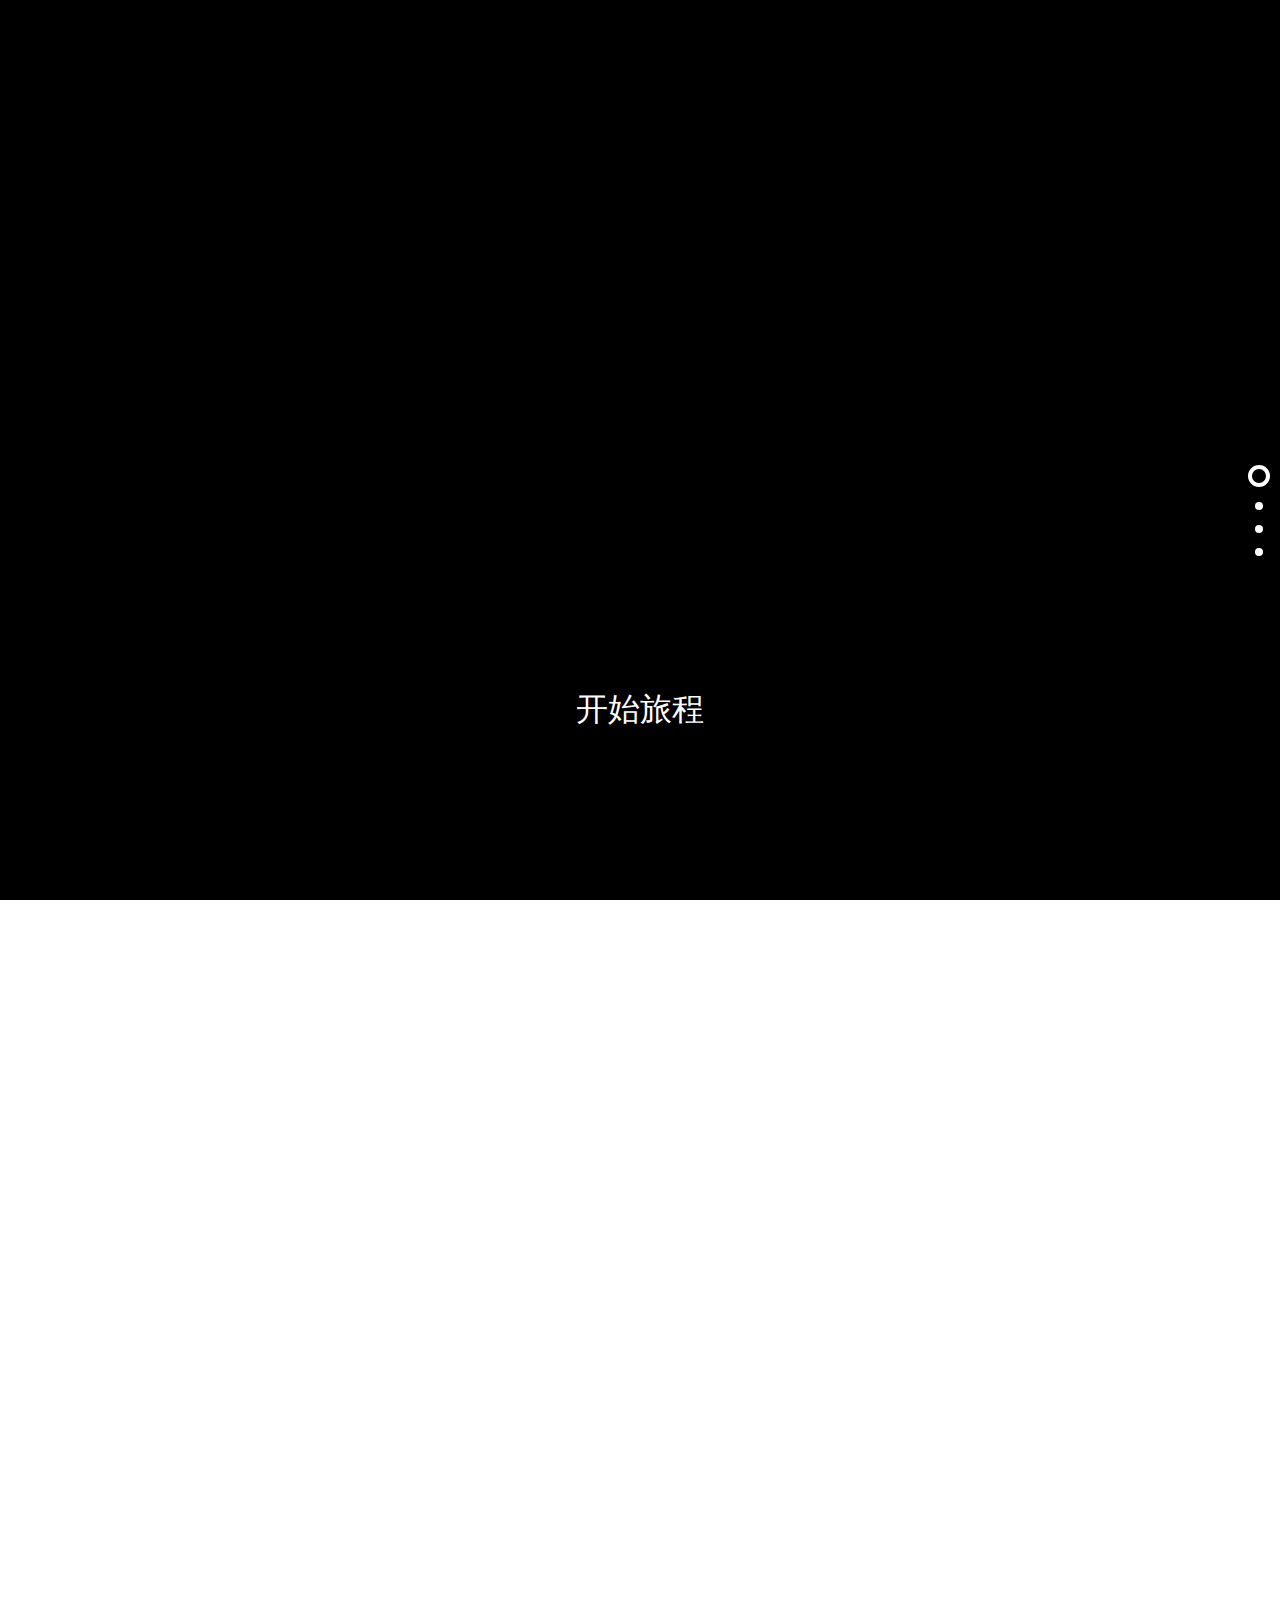
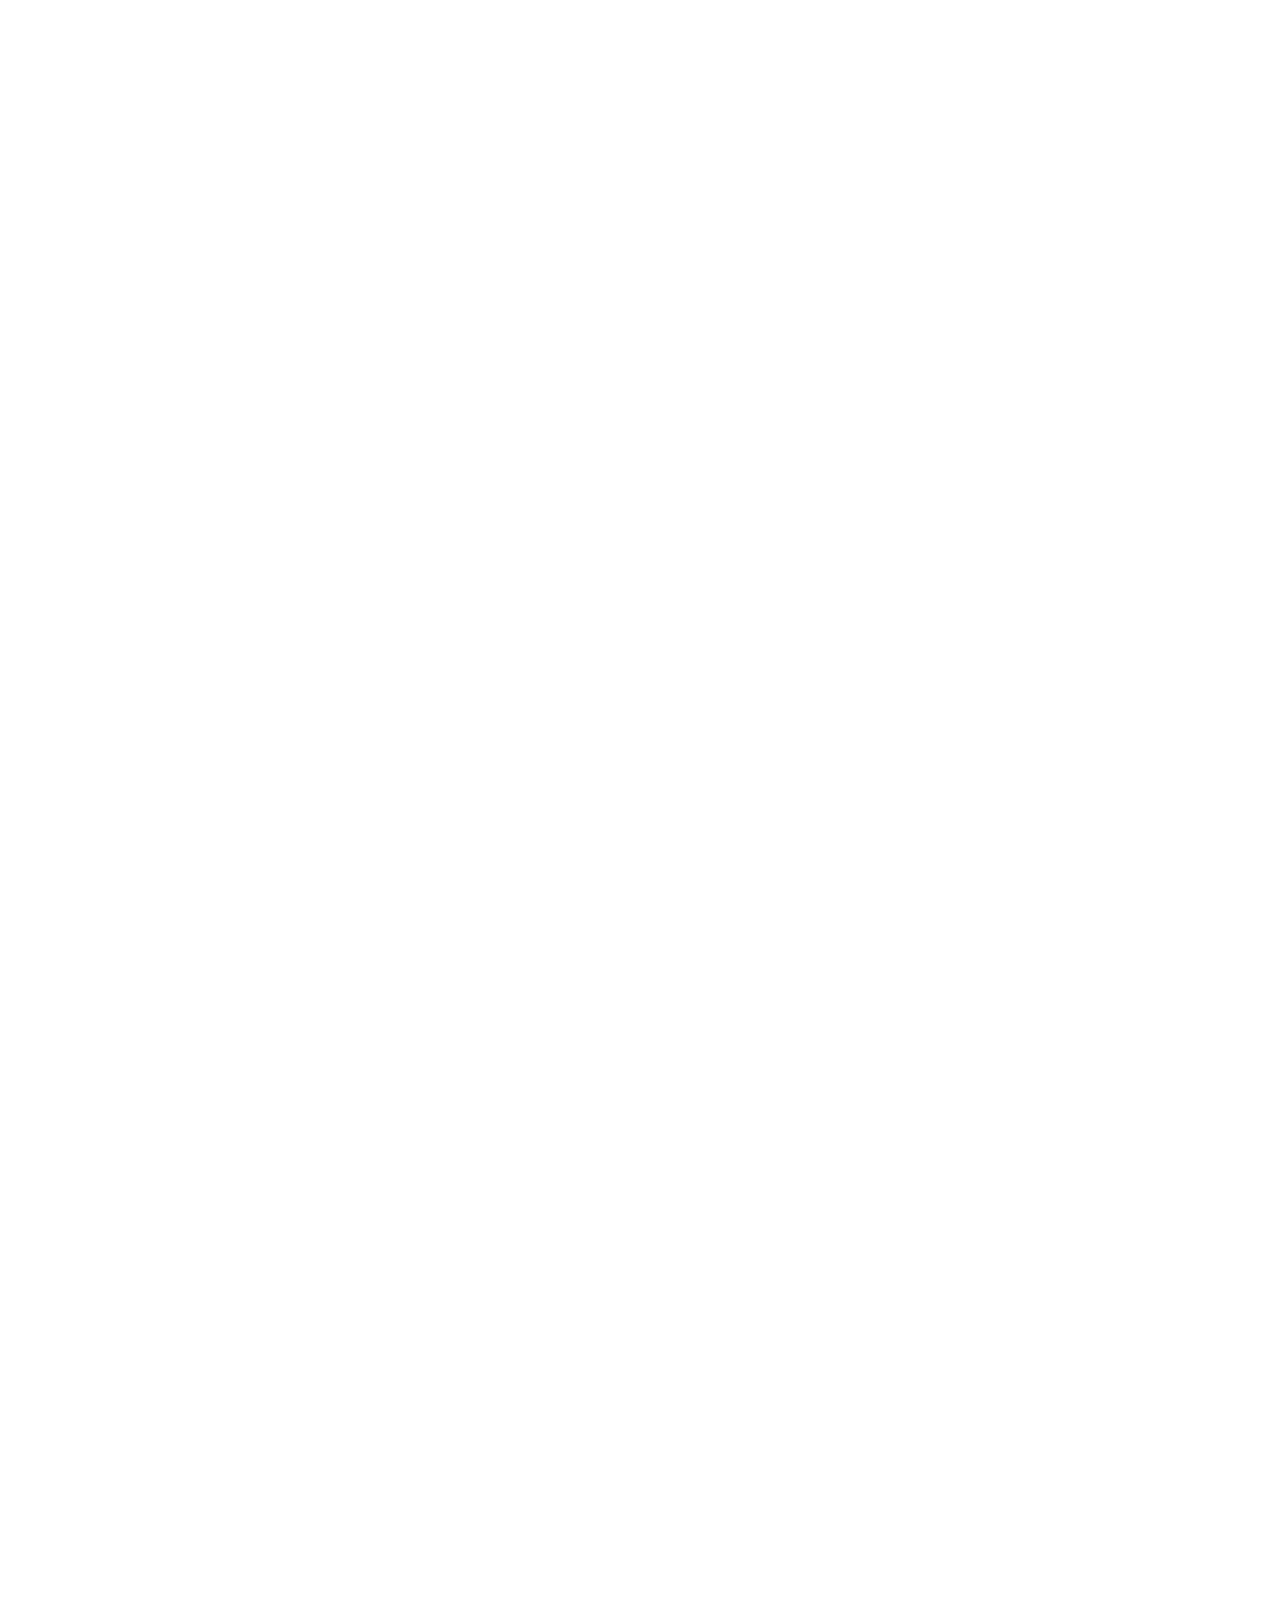
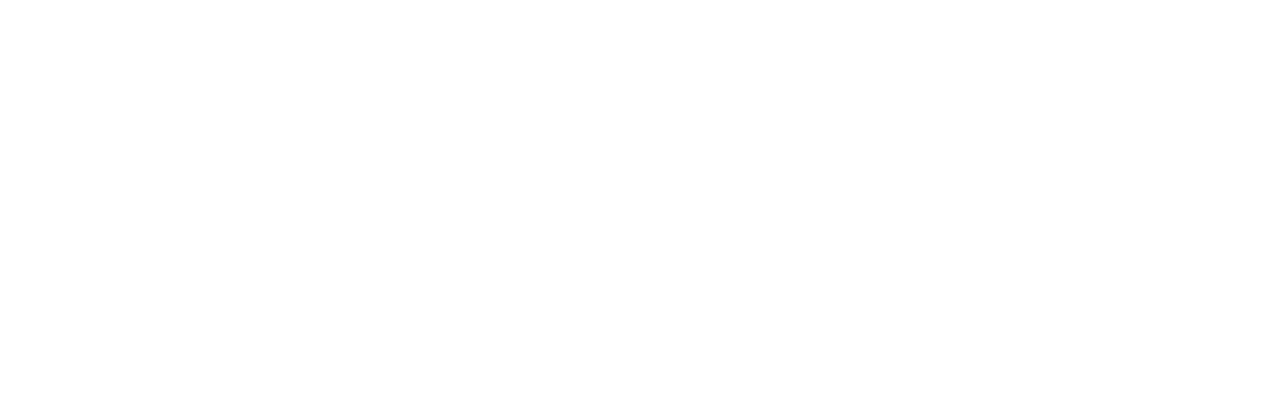
==== index.html @ ffd2bf30 "Add files via upload" ====
<!DOCTYPE html>
<html lang="en">
<head>
    <meta charset="UTF-8">
    <title>首页</title>
    <style media="screen">
        * {
            margin: 0;
            padding: 0;
        }
        /*必须，关系到单个page能否全屏显示*/
        html,
        body {
            height: 100%;
            overflow: hidden;
        }
        #container,
        .sections,
        .section {
         /*必须，兼容，在浏览器不支持transform属性时，通过改变top/left完成滑动动画*/
            position: relative;
         /*必须，关系到单个page能否全屏显示*/
            height: 100%;
        }



        .section {
            background-color: #000;
            background-size: cover;
            background-position: 50% 50%;
        }


        /*四个背景图*/
        #section0 {
            background-image: url(img/img1.png);
        }
        #section1 {
            background-image: url(img/img2.png);
        }
        #section2 {
            background-image: url(img/img3.png);
        }
        #section3 {
            background-image: url(img/img4.png);
        }


        /*右边四个点*/
        .pages {
            position:fixed;
            right: 10px;
            top: 50%;
            list-style: none;
        }
        .pages li {
            width: 8px;
            height: 8px;
            border-radius: 50%;
            background: #fff;
            margin: 15px 0 0 7px;
        }
        .pages li.active {
            margin-left: 0;
            width: 14px;
            height: 14px;
            border: 4px solid #FFFFFF;
            background: none;
        }


       /* 开始旅程页面*/
        #section0{
        	position: relative;
        }
        .start{
			color: white;
			height: 6%;
			width: 14%;
			border-radius: 50px;
			font-size: 200%;
			text-align: center;
			position: absolute;
			margin-left: 43%;
			top: 75%;
			padding-top: 1%;
		}

		/*.start:hover{
			background-color: rgba(210,208,202,0.5);
		}*/

		/*水润花开晚会页面*/
		#section1{
        	position: relative;
        }
        .wanhui>a{
			color: black;
			height: 8%;
			width: 16%;
			font-size: 200%;
			text-align: center;
			display: block;
			text-decoration: none;
			position: absolute;
			margin-left: 42%;
			top: 78%;
			padding-top: 1%;
		}

		/*三日谈页面*/
		#section2{
        	position: relative;
        }
        .sanri>a{
			color: black;
			height: 8%;
			width: 16%;
			font-size: 200%;
			text-align: center;
			display: block;
			text-decoration: none;
			position: absolute;
			margin-left: 42%;
			top: 80%;
		}

		/*知名校友页面*/
		#section3{
        	position: relative;
        }
        .xiaoyou>a{
			color: black;
			height: 8%;
			width: 16%;
			font-size: 200%;
			text-align: center;
			display: block;
			text-decoration: none;
			position: absolute;
			margin-left: 42%;
			top: 80%;
			padding-top: 1%;
		}


		/*西大时间轴*/
        .time{
             width:20px;
             line-height:35px;
             position: absolute;
             margin-left: 80%;
             top: 60%;
             font-size: 150%;
             display: block;
        }
        .time>a{
             text-decoration: none;
             color: #0099ff;
        }
    </style>
</head>
<body>
    <div id="container" data-XSwitch>
        <div class="sections">
            <div class="section" id="section0">
                 <div class="start">开始旅程</div>
            </div>
            <div class="section" id="section1">
                 <div class="wanhui"><a href="wanhui/wanhui.html
">"水润花开"<br>校庆晚会</a></div>
                 <div class="time"><a href="time.html
">——西大时间轴</a></div>
             </div>
            <div class="section" id="section2">
                 <div class="sanri"><a href="SANRI.html
">【校庆】<br>三日谈</a></div>
                 <div class="time"><a href="time.html
">——西大时间轴</a></div>
             </div>
            <div class="section" id="section3">
                 <div class="xiaoyou"><a href="xiaoyou/xiaoyou.html
">知名校友</a></div>
                 <div class="time"><a href="time.html
">——西大时间轴</a></div>
            </div>
        </div>
    </div>


    <script src="js/jquery-1.12.3.min.js" charset="utf-8"></script>
    <script src="js/XSwitch-min.js" charset="utf-8"></script>
</body>
</html>
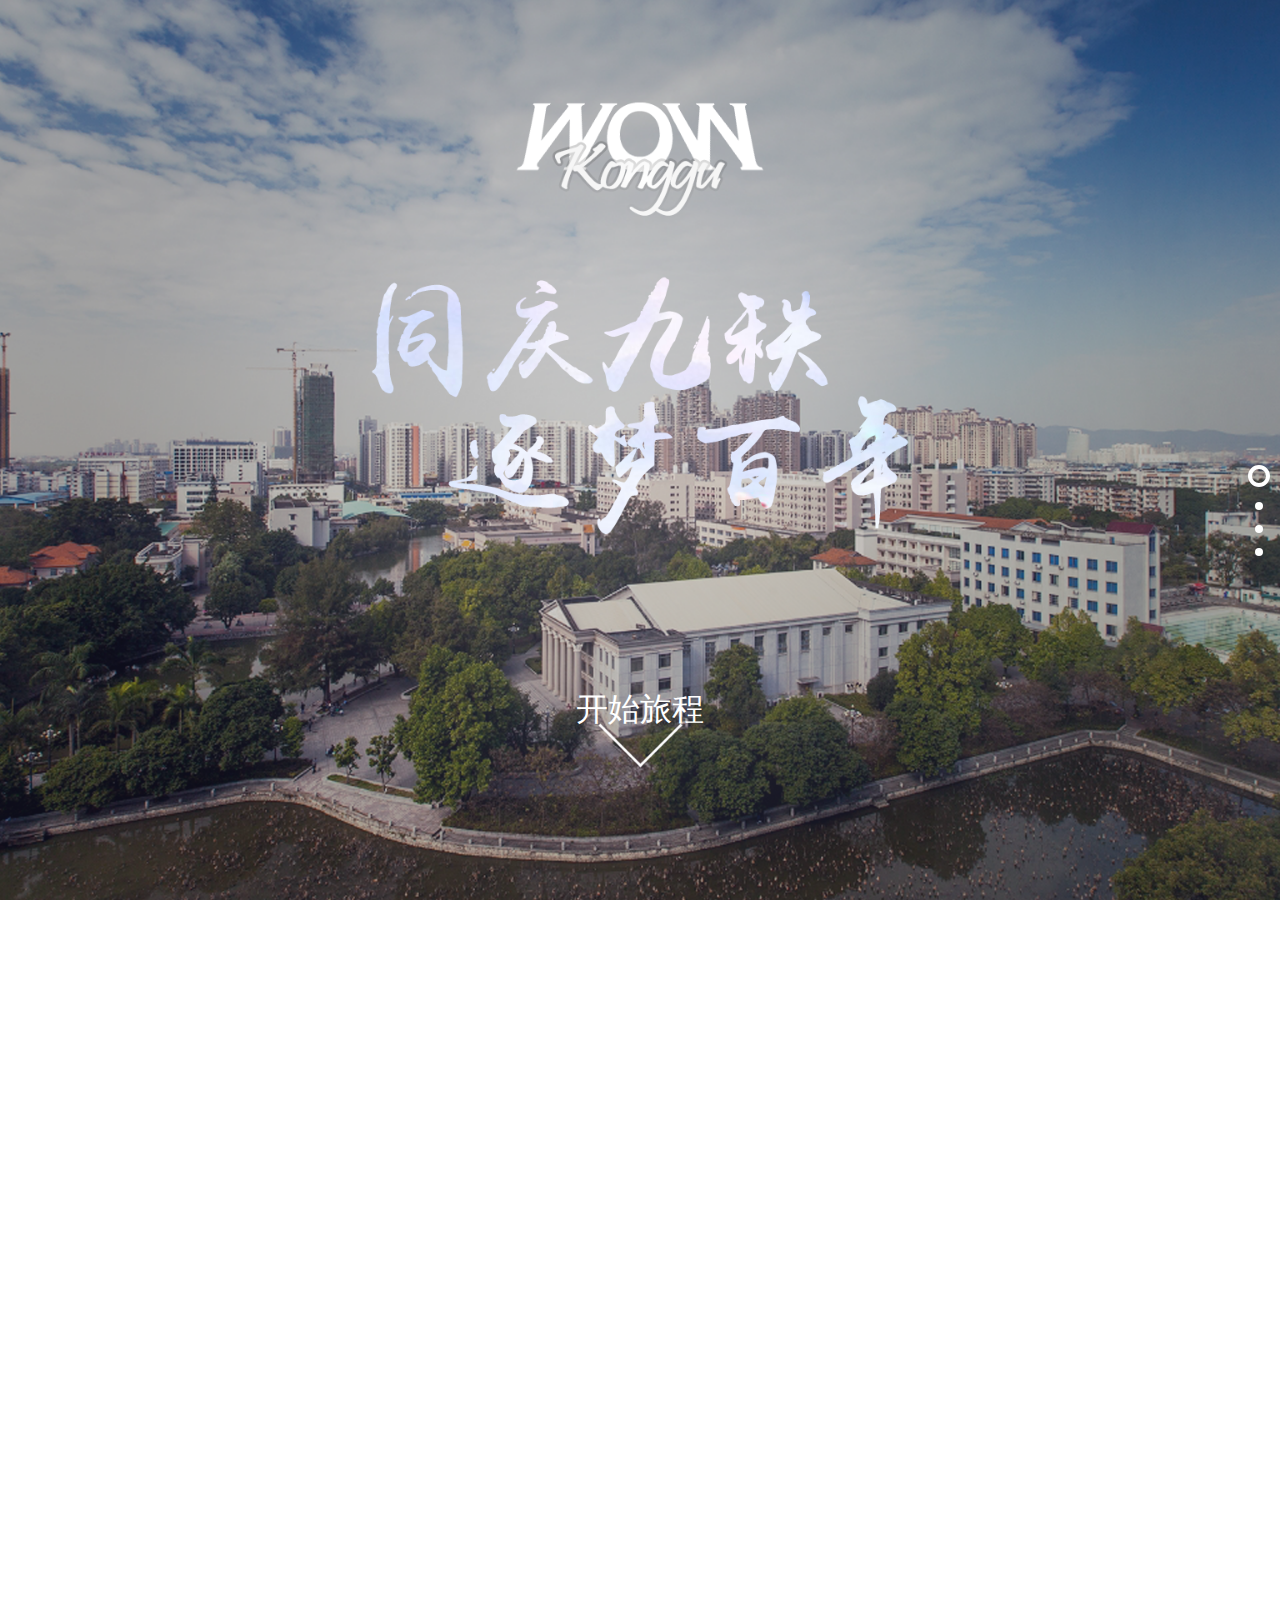
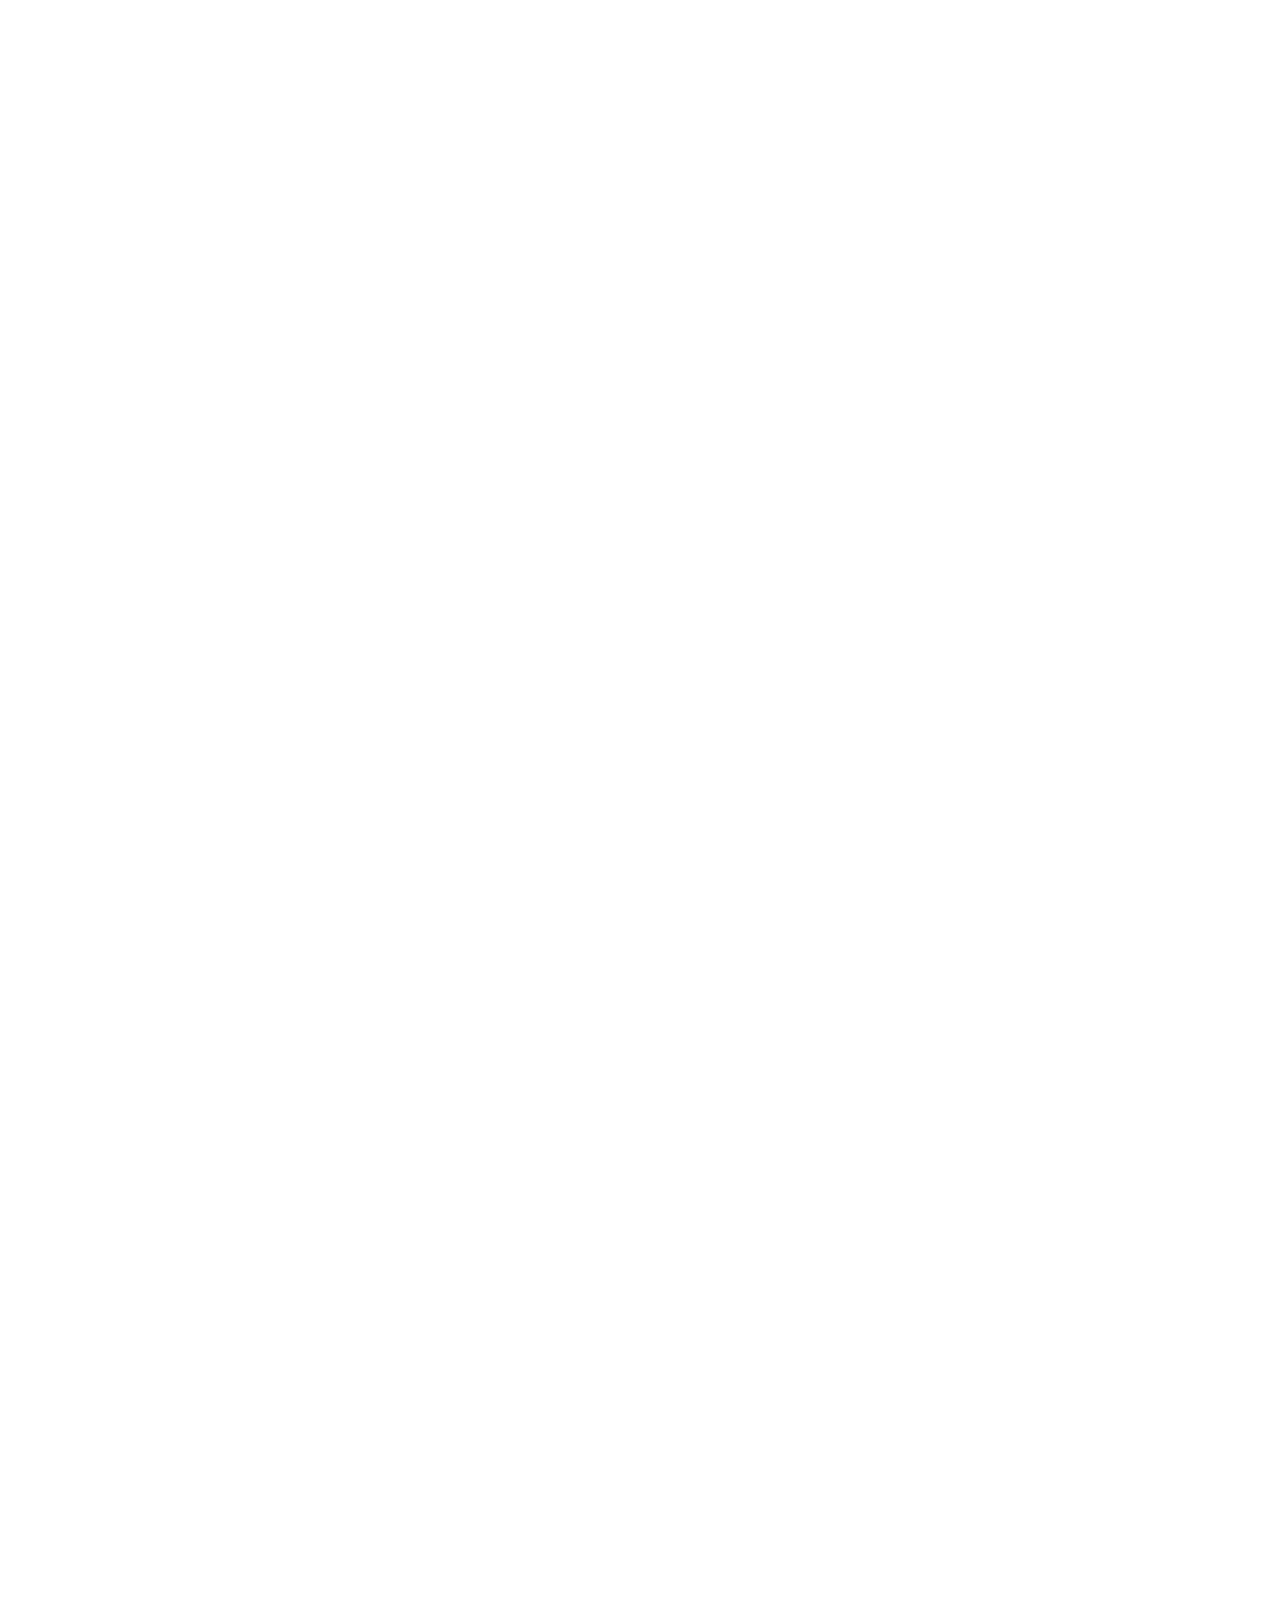
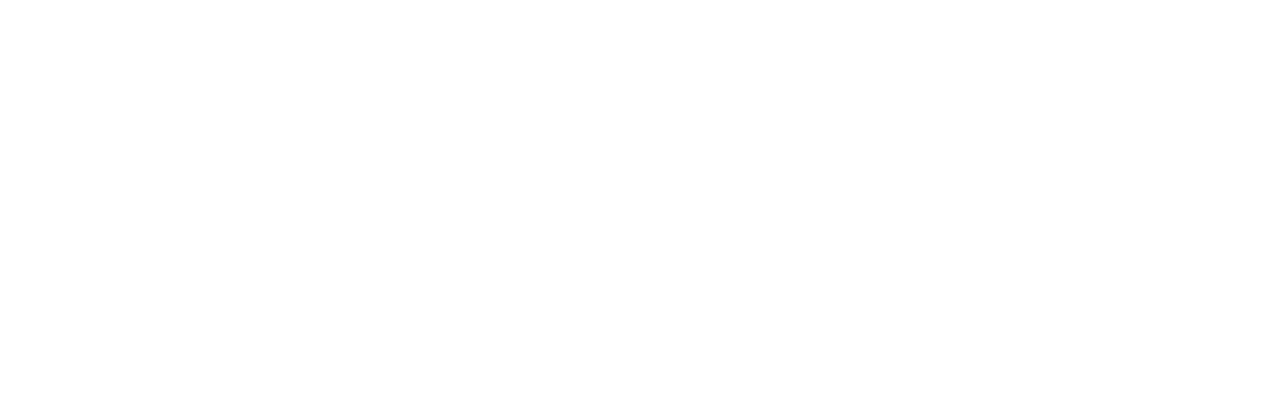
==== commit 981cf13d: "Add files via upload" ====
--- a/index.html
+++ b/index.html
@@ -168,22 +168,16 @@
                  <div class="start">开始旅程</div>
             </div>
             <div class="section" id="section1">
-                 <div class="wanhui"><a href="wanhui/wanhui.html
-">"水润花开"<br>校庆晚会</a></div>
-                 <div class="time"><a href="time.html
-">——西大时间轴</a></div>
+                 <div class="wanhui"><a href="">"水润花开"<br>校庆晚会</a></div>
+                 <div class="time"><a href="">——西大时间轴</a></div>
              </div>
             <div class="section" id="section2">
-                 <div class="sanri"><a href="SANRI.html
-">【校庆】<br>三日谈</a></div>
-                 <div class="time"><a href="time.html
-">——西大时间轴</a></div>
+                 <div class="sanri"><a href="">【校庆】<br>三日谈</a></div>
+                 <div class="time"><a href="">——西大时间轴</a></div>
              </div>
             <div class="section" id="section3">
-                 <div class="xiaoyou"><a href="xiaoyou/xiaoyou.html
-">知名校友</a></div>
-                 <div class="time"><a href="time.html
-">——西大时间轴</a></div>
+                 <div class="xiaoyou"><a href="">知名校友</a></div>
+                 <div class="time"><a href="">——西大时间轴</a></div>
             </div>
         </div>
     </div>
